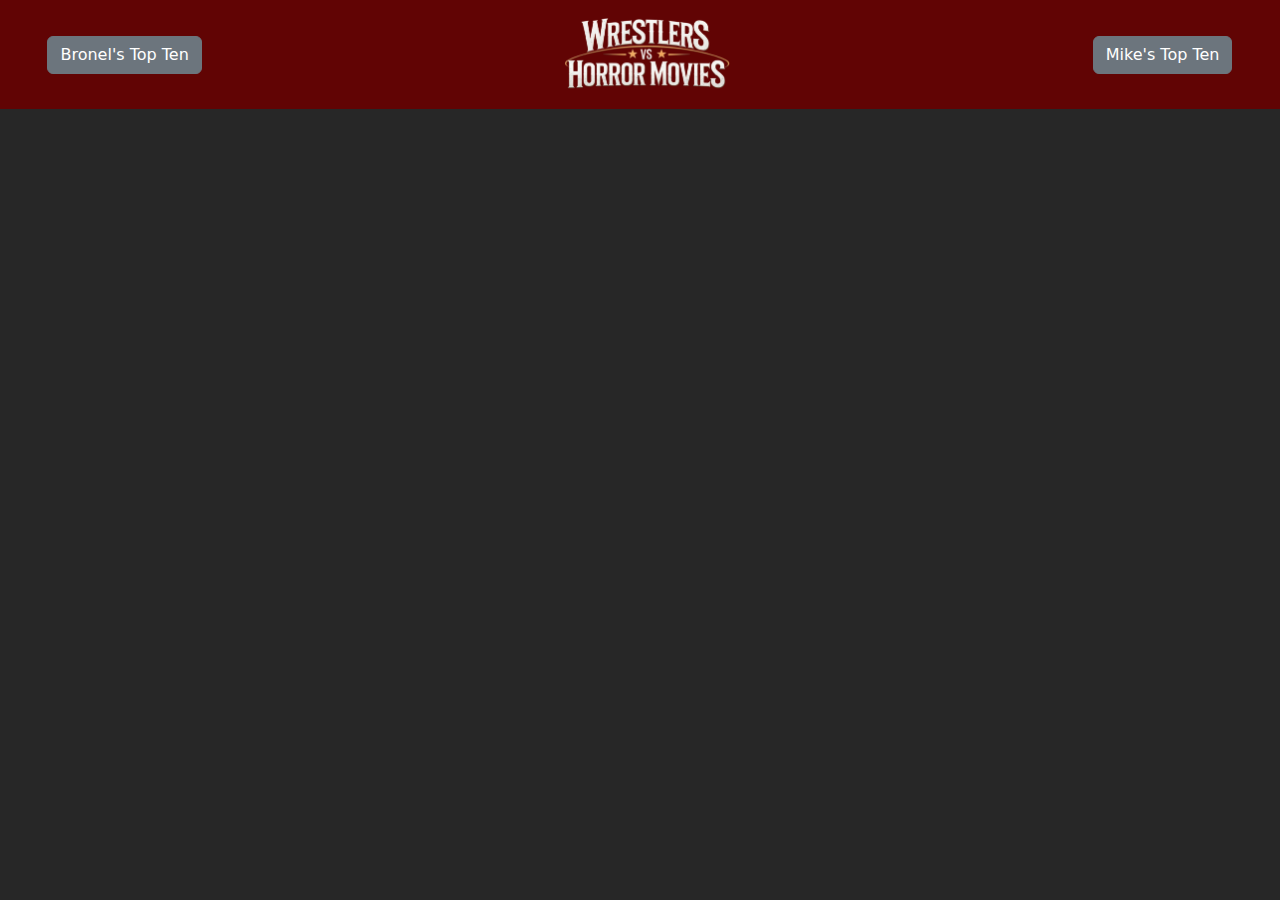
==== Index.html @ 9843b32e "changes" ====
<!DOCTYPE html>
<html lang="en">

<head>
  <meta charset="utf-8" />
  <meta name="viewport" content="width=device-width, initial-scale=1" />
  <title>Favorite Top Ten</title>
  <link href="https://cdn.jsdelivr.net/npm/bootstrap@5.3.3/dist/css/bootstrap.min.css" rel="stylesheet"
    integrity="sha384-QWTKZyjpPEjISv5WaRU9OFeRpok6YctnYmDr5pNlyT2bRjXh0JMhjY6hW+ALEwIH" crossorigin="anonymous" />
  <link rel="stylesheet" href="./style/styles.css" />
</head>

<body>
  <!-- Navbar Start -->
  <nav class="navbar bg-red">
    <div class="container-fluid text-light">
      <a class="nav-link mx-auto btn btn-secondary" role="button" href="./pages/bronelsTen.html"><button type="button"
          class="btn btn-secondary">
          Bronel's Top Ten
        </button></a>
      <a class="navbar-brand mx-auto d-flex justify-content-center" href="./Index.html">
        <img class="img-fluid w-25" src="./assets/navimage.png" alt="" />
      </a>
      <a class="nav-link mx-auto" href="./pages/mikesTen.html"><button type="button" class="btn btn-secondary">
          Mike's Top Ten
        </button></a>
    </div>
  </nav>

  <script src="https://cdn.jsdelivr.net/npm/bootstrap@5.3.3/dist/js/bootstrap.bundle.min.js"
    integrity="sha384-YvpcrYf0tY3lHB60NNkmXc5s9fDVZLESaAA55NDzOxhy9GkcIdslK1eN7N6jIeHz"
    crossorigin="anonymous"></script>
</body>

</html>
---- style/styles.css ----
body{
    background-color: #272727;
}


@font-face {
    font-family: Kite;
    src: url(../fonts/KiteOne-Regular.ttf);
}

.bg-red{
    background-color: rgba(97, 4, 4, 1);
}
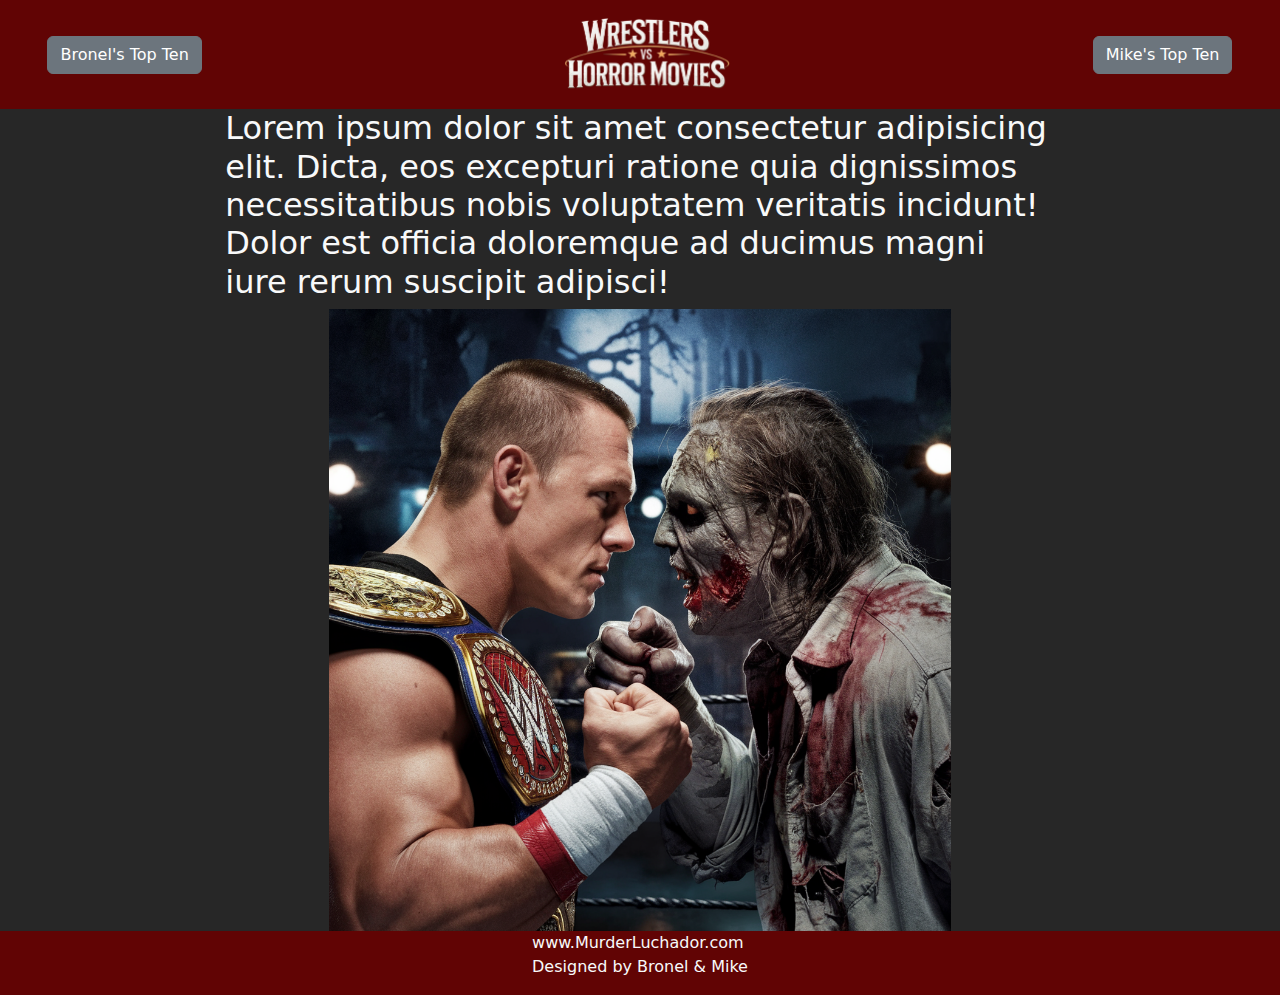
==== commit d7612800: "navbar on pages, hero in" ====
--- a/Index.html
+++ b/Index.html
@@ -26,6 +26,39 @@
         </button></a>
     </div>
   </nav>
+  <!-- Navbar End -->
+
+  <!-- Hero Container Start -->
+  <div class="container-fluid text-light">
+    <div class="row d-flex justify-content-center">
+      <div class="col-8">
+        <h2>Lorem ipsum dolor sit amet consectetur adipisicing elit. Dicta, eos excepturi ratione quia dignissimos necessitatibus nobis voluptatem veritatis incidunt! Dolor est officia doloremque ad ducimus magni iure rerum suscipit adipisci!</h2>
+      </div>
+    </div>
+    <div class="row d-flex justify-content-center">
+      <div class="col-8 d-flex justify-content-center">
+        <img class="w-75" src="./assets/heroimage.webp" alt="">
+      </div>
+    </div>
+  </div>
+
+
+
+
+
+  <!-- Hero Container End -->
+
+  <!-- Footer Start -->
+   <footer class="bg-red">
+    <div class="container-fluid text-light">
+      <div class="row">
+        <div class="col d-flex justify-content-center">
+          <p>www.MurderLuchador.com <br> Designed by Bronel & Mike</p>
+        </div>
+    </div>
+    </div>
+   </footer>
+   <!-- Footer End -->
 
   <script src="https://cdn.jsdelivr.net/npm/bootstrap@5.3.3/dist/js/bootstrap.bundle.min.js"
     integrity="sha384-YvpcrYf0tY3lHB60NNkmXc5s9fDVZLESaAA55NDzOxhy9GkcIdslK1eN7N6jIeHz"
--- a/style/styles.css
+++ b/style/styles.css
@@ -10,4 +10,5 @@
 
 .bg-red{
     background-color: rgba(97, 4, 4, 1);
-}+}
+
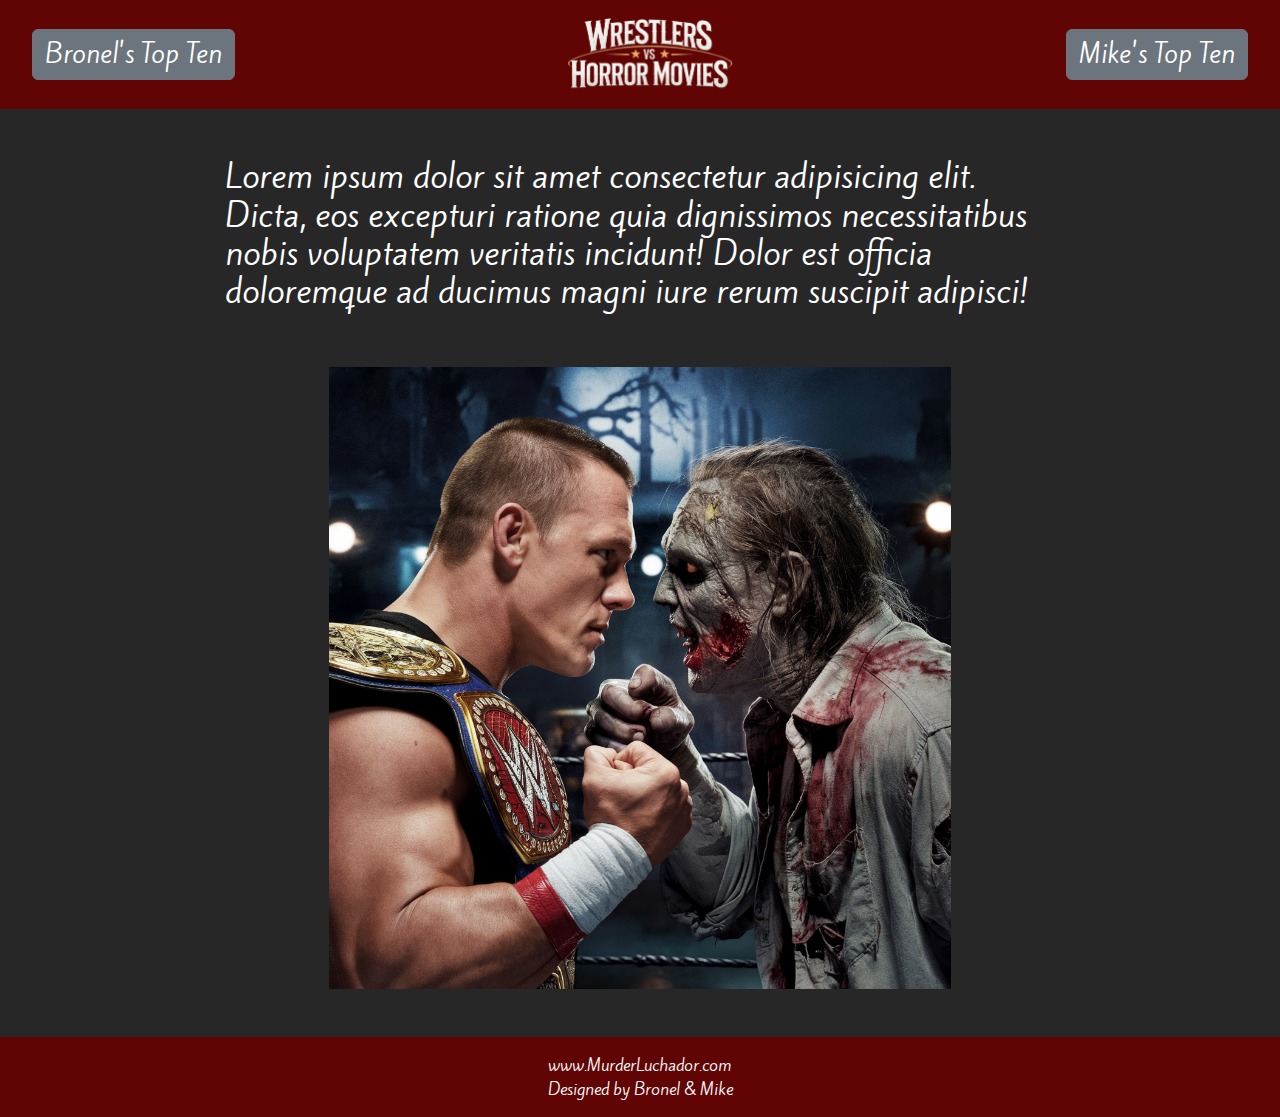
==== commit 6a438c93: "worked on card, changed some font in buttons and hero text and footer. Added spacing for hero text a" ====
--- a/Index.html
+++ b/Index.html
@@ -15,13 +15,13 @@
   <nav class="navbar bg-red">
     <div class="container-fluid text-light">
       <a class="nav-link mx-auto btn btn-secondary" role="button" href="./pages/bronelsTen.html"><button type="button"
-          class="btn btn-secondary">
+          class="btn btn-secondary text-style">
           Bronel's Top Ten
         </button></a>
       <a class="navbar-brand mx-auto d-flex justify-content-center" href="./Index.html">
         <img class="img-fluid w-25" src="./assets/navimage.png" alt="" />
       </a>
-      <a class="nav-link mx-auto" href="./pages/mikesTen.html"><button type="button" class="btn btn-secondary">
+      <a class="nav-link mx-auto" href="./pages/mikesTen.html"><button type="button" class="btn btn-secondary text-style">
           Mike's Top Ten
         </button></a>
     </div>
@@ -29,15 +29,15 @@
   <!-- Navbar End -->
 
   <!-- Hero Container Start -->
-  <div class="container-fluid text-light">
-    <div class="row d-flex justify-content-center">
+  <div class="container-fluid better-card-title">
+    <div class="row d-flex justify-content-center mt-5">
       <div class="col-8">
         <h2>Lorem ipsum dolor sit amet consectetur adipisicing elit. Dicta, eos excepturi ratione quia dignissimos necessitatibus nobis voluptatem veritatis incidunt! Dolor est officia doloremque ad ducimus magni iure rerum suscipit adipisci!</h2>
       </div>
     </div>
-    <div class="row d-flex justify-content-center">
+    <div class="row d-flex justify-content-center my-5">
       <div class="col-8 d-flex justify-content-center">
-        <img class="w-75" src="./assets/heroimage.webp" alt="">
+        <img class="w-75" src="./assets/heroimage.webp" alt="John Cena vs. a Zombie">
       </div>
     </div>
   </div>
@@ -49,16 +49,16 @@
   <!-- Hero Container End -->
 
   <!-- Footer Start -->
-   <footer class="bg-red">
+  <footer class="bg-red" style="font-family: Kite;">
     <div class="container-fluid text-light">
       <div class="row">
-        <div class="col d-flex justify-content-center">
+        <div class="col d-flex justify-content-center mt-3">
           <p>www.MurderLuchador.com <br> Designed by Bronel & Mike</p>
         </div>
+      </div>
     </div>
-    </div>
-   </footer>
-   <!-- Footer End -->
+  </footer>
+  <!-- Footer End -->
 
   <script src="https://cdn.jsdelivr.net/npm/bootstrap@5.3.3/dist/js/bootstrap.bundle.min.js"
     integrity="sha384-YvpcrYf0tY3lHB60NNkmXc5s9fDVZLESaAA55NDzOxhy9GkcIdslK1eN7N6jIeHz"
--- a/style/styles.css
+++ b/style/styles.css
@@ -2,6 +2,22 @@
     background-color: #272727;
 }
 
+.card-bg{
+    background-color: #524646;
+}
+
+.better-card-title{
+    font-family: Kite;
+    color: white;
+    font-size: 30px;
+}
+
+.text-style{
+    color: white;
+    font-family: Kite;
+    font-size: 25px;
+    text-align: center;
+}
 
 @font-face {
     font-family: Kite;
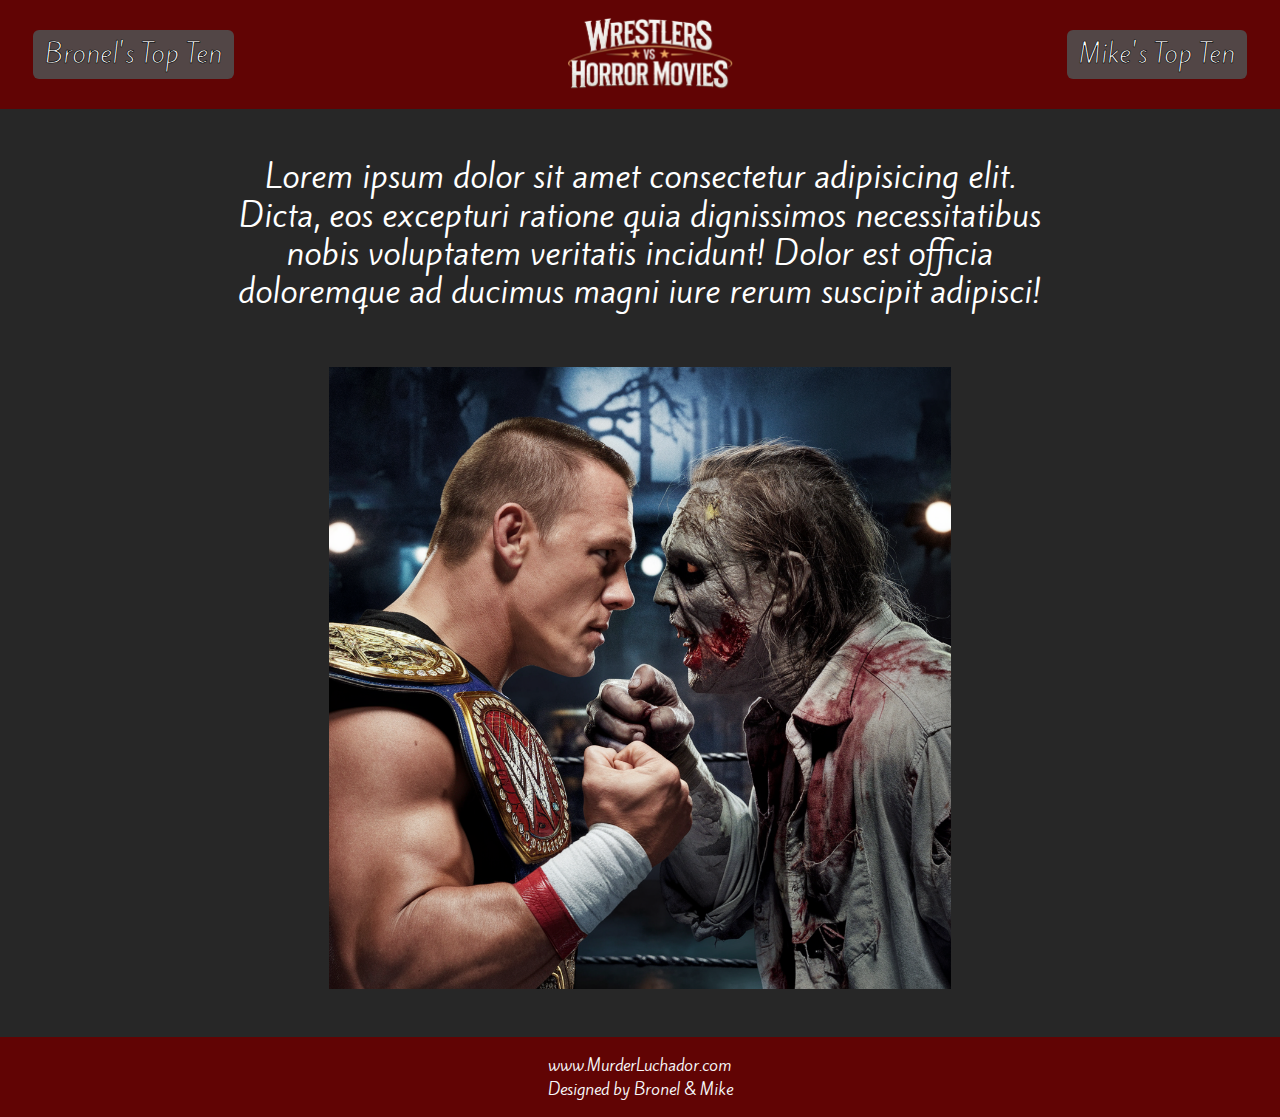
==== commit f31ad3f5: "matched card adjustments for better responsiveness, adjusted text alignment, adjusted navbar buttons" ====
--- a/Index.html
+++ b/Index.html
@@ -15,13 +15,13 @@
   <nav class="navbar bg-red">
     <div class="container-fluid text-light">
       <a class="nav-link mx-auto btn btn-secondary" role="button" href="./pages/bronelsTen.html"><button type="button"
-          class="btn btn-secondary text-style">
+          class="btn btn-secondary button-style">
           Bronel's Top Ten
         </button></a>
       <a class="navbar-brand mx-auto d-flex justify-content-center" href="./Index.html">
         <img class="img-fluid w-25" src="./assets/navimage.png" alt="" />
       </a>
-      <a class="nav-link mx-auto" href="./pages/mikesTen.html"><button type="button" class="btn btn-secondary text-style">
+      <a class="nav-link mx-auto" href="./pages/mikesTen.html"><button type="button" class="btn btn-secondary button-style">
           Mike's Top Ten
         </button></a>
     </div>
--- a/style/styles.css
+++ b/style/styles.css
@@ -10,6 +10,7 @@
     font-family: Kite;
     color: white;
     font-size: 30px;
+    text-align: center;
 }
 
 .text-style{
@@ -17,6 +18,15 @@
     font-family: Kite;
     font-size: 25px;
     text-align: center;
+}
+.button-style{
+    color: white;
+    font-family: Kite;
+    font-size: 25px;
+    text-align: center;
+    -webkit-text-stroke: 0.7px black;
+    background-color: #524646;
+    border: 0px;
 }
 
 @font-face {
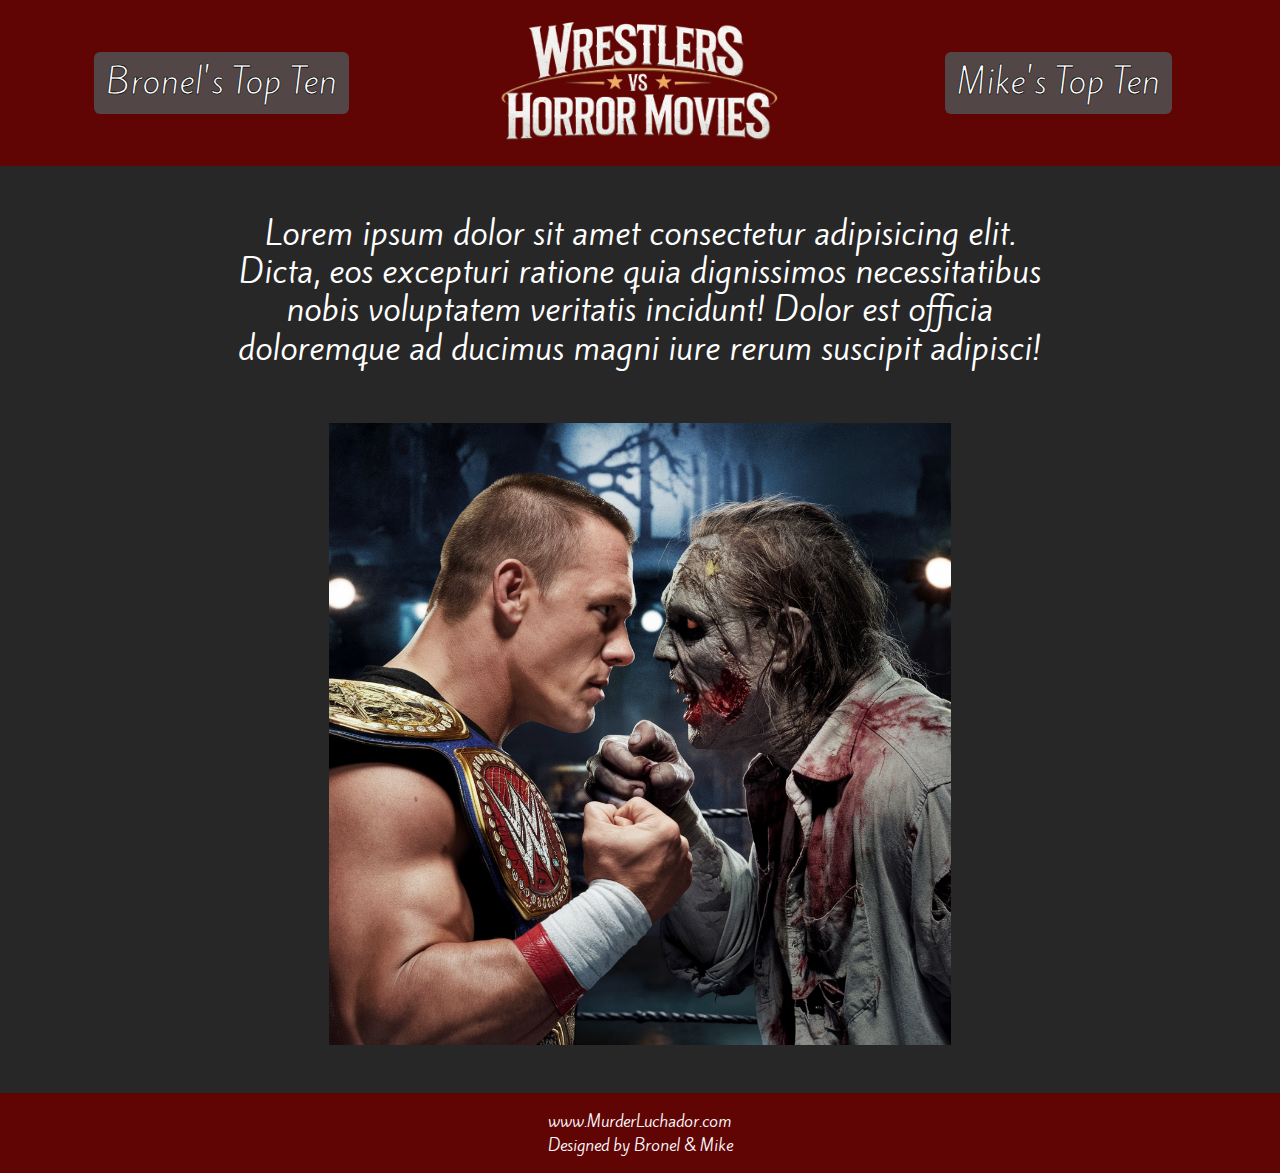
==== commit cd593b1f: "navbar should be good" ====
--- a/Index.html
+++ b/Index.html
@@ -12,16 +12,17 @@
 
 <body>
   <!-- Navbar Start -->
-  <nav class="navbar bg-red">
-    <div class="container-fluid text-light">
-      <a class="nav-link mx-auto btn btn-secondary" role="button" href="./pages/bronelsTen.html"><button type="button"
+  <nav class="navbar bg-red sticky-top">
+    <div class="container-fluid ">
+      <a class="col nav-link mx-auto btn"  href="./pages/bronelsTen.html"><button type="button"
           class="btn btn-secondary button-style">
           Bronel's Top Ten
         </button></a>
-      <a class="navbar-brand mx-auto d-flex justify-content-center" href="./Index.html">
-        <img class="img-fluid w-25" src="./assets/navimage.png" alt="" />
+      <a class="col navbar-brand mx-auto d-flex justify-content-center" href="./Index.html">
+        <img class="img-fluid w-75" src="../assets/navimage.png" alt="" />
       </a>
-      <a class="nav-link mx-auto" href="./pages/mikesTen.html"><button type="button" class="btn btn-secondary button-style">
+      <a class="col nav-link mx-auto btn" href="./pages/mikesTen.html"><button type="button"
+          class="btn btn-secondary button-style">
           Mike's Top Ten
         </button></a>
     </div>
@@ -29,7 +30,7 @@
   <!-- Navbar End -->
 
   <!-- Hero Container Start -->
-  <div class="container-fluid better-card-title">
+  <div class="container-fluid main-page-text">
     <div class="row d-flex justify-content-center mt-5">
       <div class="col-8">
         <h2>Lorem ipsum dolor sit amet consectetur adipisicing elit. Dicta, eos excepturi ratione quia dignissimos necessitatibus nobis voluptatem veritatis incidunt! Dolor est officia doloremque ad ducimus magni iure rerum suscipit adipisci!</h2>
--- a/style/styles.css
+++ b/style/styles.css
@@ -1,5 +1,6 @@
 body{
     background-color: #272727;
+    overflow-x: hidden;
 }
 
 .card-bg{
@@ -7,6 +8,11 @@
 }
 
 .better-card-title{
+    font-family: Kite;
+    color: white;
+    font-size: 30px;
+}
+.main-page-text{
     font-family: Kite;
     color: white;
     font-size: 30px;
@@ -22,7 +28,7 @@
 .button-style{
     color: white;
     font-family: Kite;
-    font-size: 25px;
+    font-size: 33px;
     text-align: center;
     -webkit-text-stroke: 0.7px black;
     background-color: #524646;
@@ -38,3 +44,8 @@
     background-color: rgba(97, 4, 4, 1);
 }
 
+/* @media screen and (max-width: 820px) {
+    .card-video{
+        columns: 12;
+    }
+} */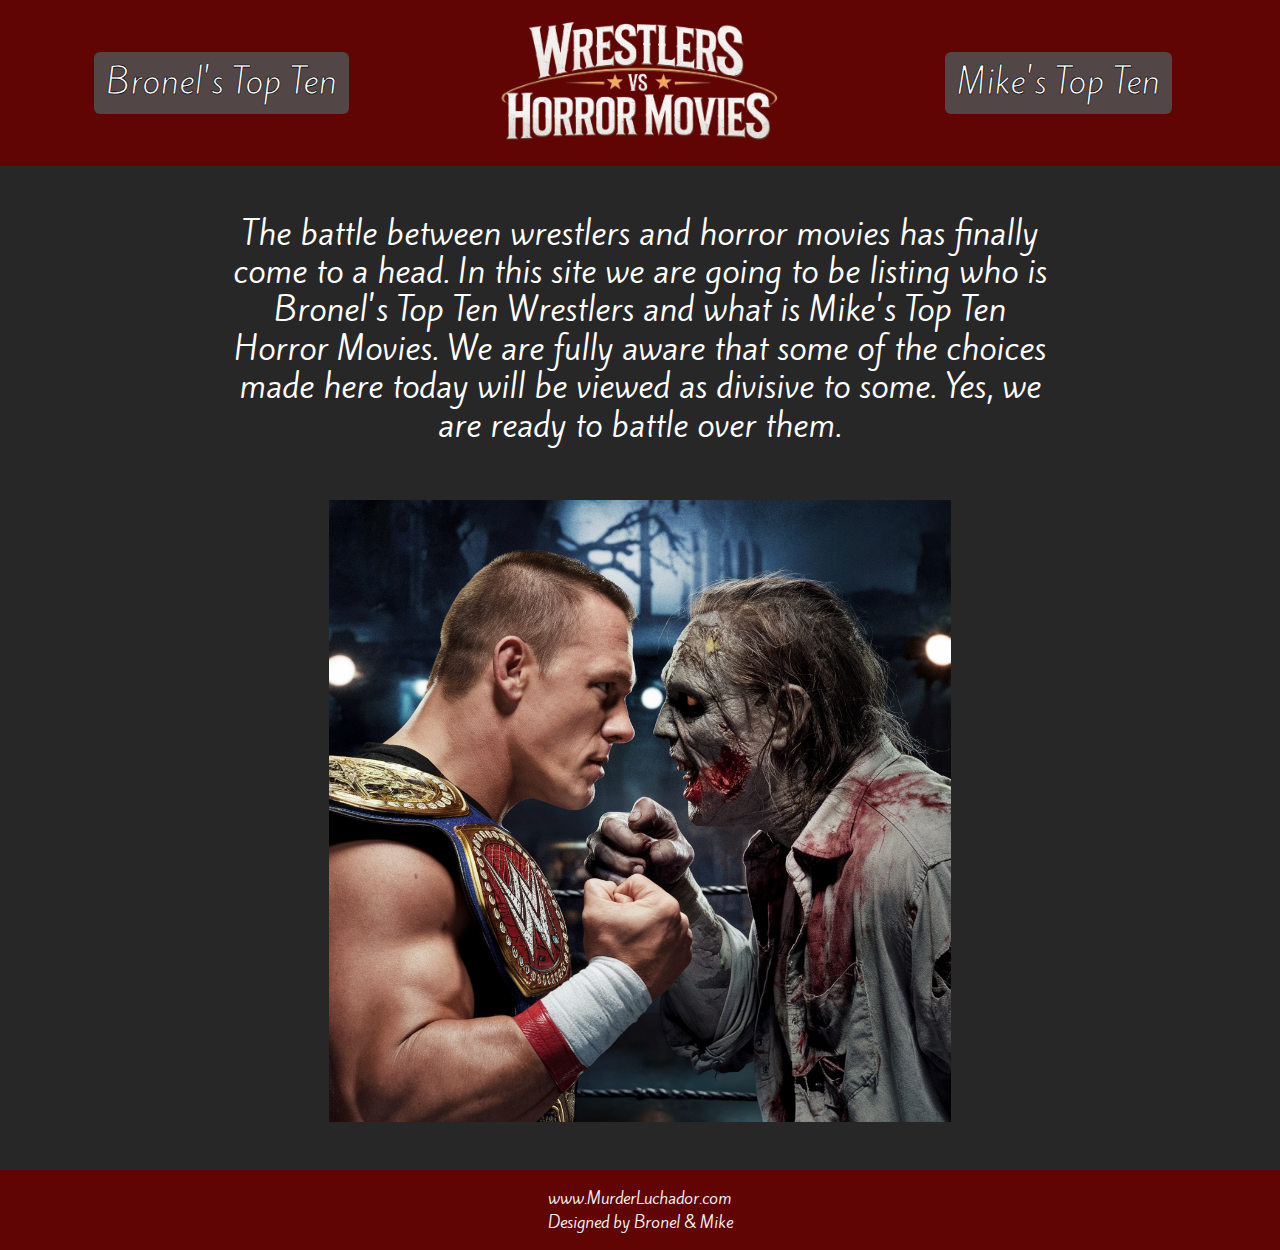
==== commit 6d80e4e7: "added videos to mike page and added hero text" ====
--- a/Index.html
+++ b/Index.html
@@ -33,7 +33,7 @@
   <div class="container-fluid main-page-text">
     <div class="row d-flex justify-content-center mt-5">
       <div class="col-8">
-        <h2>Lorem ipsum dolor sit amet consectetur adipisicing elit. Dicta, eos excepturi ratione quia dignissimos necessitatibus nobis voluptatem veritatis incidunt! Dolor est officia doloremque ad ducimus magni iure rerum suscipit adipisci!</h2>
+        <h2>The battle between wrestlers and horror movies has finally come to a head. In this site we are going to be listing who is Bronel's Top Ten Wrestlers and what is Mike's Top Ten Horror Movies. We are fully aware that some of the choices made here today will be viewed as divisive to some. Yes, we are ready to battle over them.</h2>
       </div>
     </div>
     <div class="row d-flex justify-content-center my-5">
--- a/style/styles.css
+++ b/style/styles.css
@@ -8,6 +8,11 @@
 }
 
 .better-card-title{
+    font-family: Kite;
+    color: white;
+    font-size: 30px;
+}
+.page-title{
     font-family: Kite;
     color: white;
     font-size: 30px;
@@ -44,8 +49,46 @@
     background-color: rgba(97, 4, 4, 1);
 }
 
-/* @media screen and (max-width: 820px) {
-    .card-video{
-        columns: 12;
+@media (max-width: 820px) {
+    .card {
+        width: 90%;
+        text-align: center; 
+        padding: 20px; 
+        margin: 40px; 
     }
-} */+
+    .better-card-title {
+        margin-bottom: 20px;
+        display: flex;
+        justify-content: start;
+    }
+
+    .col-md-2 img {
+        width: 300px;
+        max-width: 300px;
+        height: auto;
+        margin: auto;
+    }
+
+    .col-md-4 {
+        margin-left: 175px;
+        width: 400px
+    }
+
+    .col-md-5 {
+        width: 100%;
+        display: flex;
+        justify-content: center;
+        margin-top: 20px;
+    }
+
+    iframe {
+        width: 100%;
+        max-width: 600px;
+        height: 315px; 
+        margin: auto; 
+    }
+    .text-style{
+        font-size: 17px;
+    }
+}